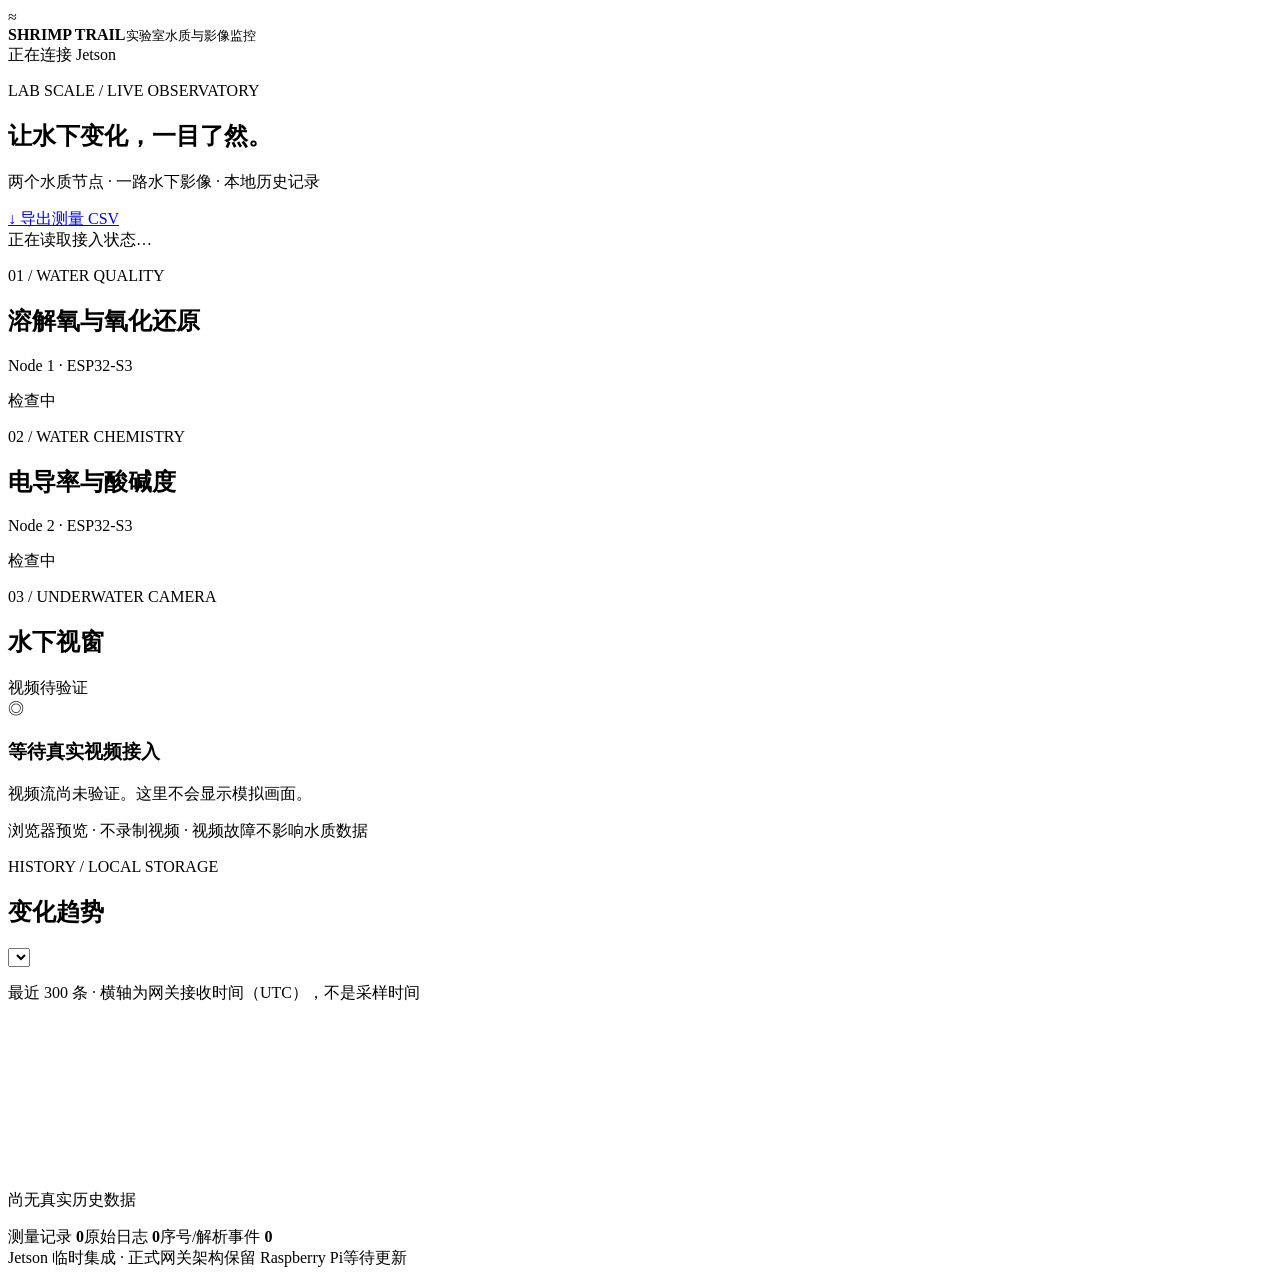
==== lab_scale/jetson_web/static/index.html @ 47afb03f "-----" ====
<!doctype html>
<html lang="zh-CN">
<head><meta charset="utf-8"><meta name="viewport" content="width=device-width,initial-scale=1"><title>Shrimp Trail · 实验室监控</title><link rel="stylesheet" href="/style.css"><script src="/app.js" defer></script></head>
<body>
<header><div class="brand"><span class="logo">≈</span><div><strong>SHRIMP TRAIL</strong><small>实验室水质与影像监控</small></div></div><div class="gateway"><span id="serverDot" class="dot"></span><span id="gateway">正在连接 Jetson</span></div></header>
<main><section class="intro"><div><p class="eyebrow">LAB SCALE / LIVE OBSERVATORY</p><h1>让水下变化，一目了然。</h1><p class="muted">两个水质节点 · 一路水下影像 · 本地历史记录</p></div><a class="button" href="/export.csv">↓ 导出测量 CSV</a></section>
<div id="notice" class="notice">正在读取接入状态…</div>
<section class="sensor-grid" aria-label="水质节点">
<article class="panel"><div class="panel-head"><div><p class="eyebrow">01 / WATER QUALITY</p><h2>溶解氧与氧化还原</h2><p class="muted">Node 1 · ESP32-S3</p></div><span id="status-shrimp-node01" class="badge">检查中</span></div><div id="metrics-shrimp-node01" class="metrics"></div><div id="detail-shrimp-node01" class="node-detail"></div></article>
<article class="panel"><div class="panel-head"><div><p class="eyebrow">02 / WATER CHEMISTRY</p><h2>电导率与酸碱度</h2><p class="muted">Node 2 · ESP32-S3</p></div><span id="status-shrimp-node02" class="badge">检查中</span></div><div id="metrics-shrimp-node02" class="metrics"></div><div id="detail-shrimp-node02" class="node-detail"></div></article>
</section>
<section class="lower-grid"><article class="panel camera-panel"><div class="panel-head"><div><p class="eyebrow">03 / UNDERWATER CAMERA</p><h2>水下视窗</h2></div><span id="cameraStatus" class="badge">视频待验证</span></div><div class="camera-stage"><img id="cameraFrame" alt="相机实时解码画面" hidden><div id="cameraEmpty"><div class="camera-icon">◎</div><h3>等待真实视频接入</h3><p>视频流尚未验证。这里不会显示模拟画面。</p></div></div><p class="muted camera-note">浏览器预览 · 不录制视频 · 视频故障不影响水质数据</p></article>
<article class="panel"><div class="panel-head"><div><p class="eyebrow">HISTORY / LOCAL STORAGE</p><h2>变化趋势</h2></div><select id="series" aria-label="选择历史曲线"></select></div><p class="muted">最近 300 条 · 横轴为网关接收时间（UTC），不是采样时间</p><canvas id="chart" aria-label="历史测量趋势"></canvas><p id="chartMessage" class="muted">尚无真实历史数据</p><div class="history-footer"><span>测量记录 <b id="count">0</b></span><span>原始日志 <b id="rawCount">0</b></span><span>序号/解析事件 <b id="issueCount">0</b></span></div></article></section>
<footer><span>Jetson 临时集成 · 正式网关架构保留 Raspberry Pi</span><span id="lastUpdate">等待更新</span></footer></main>
</body></html>
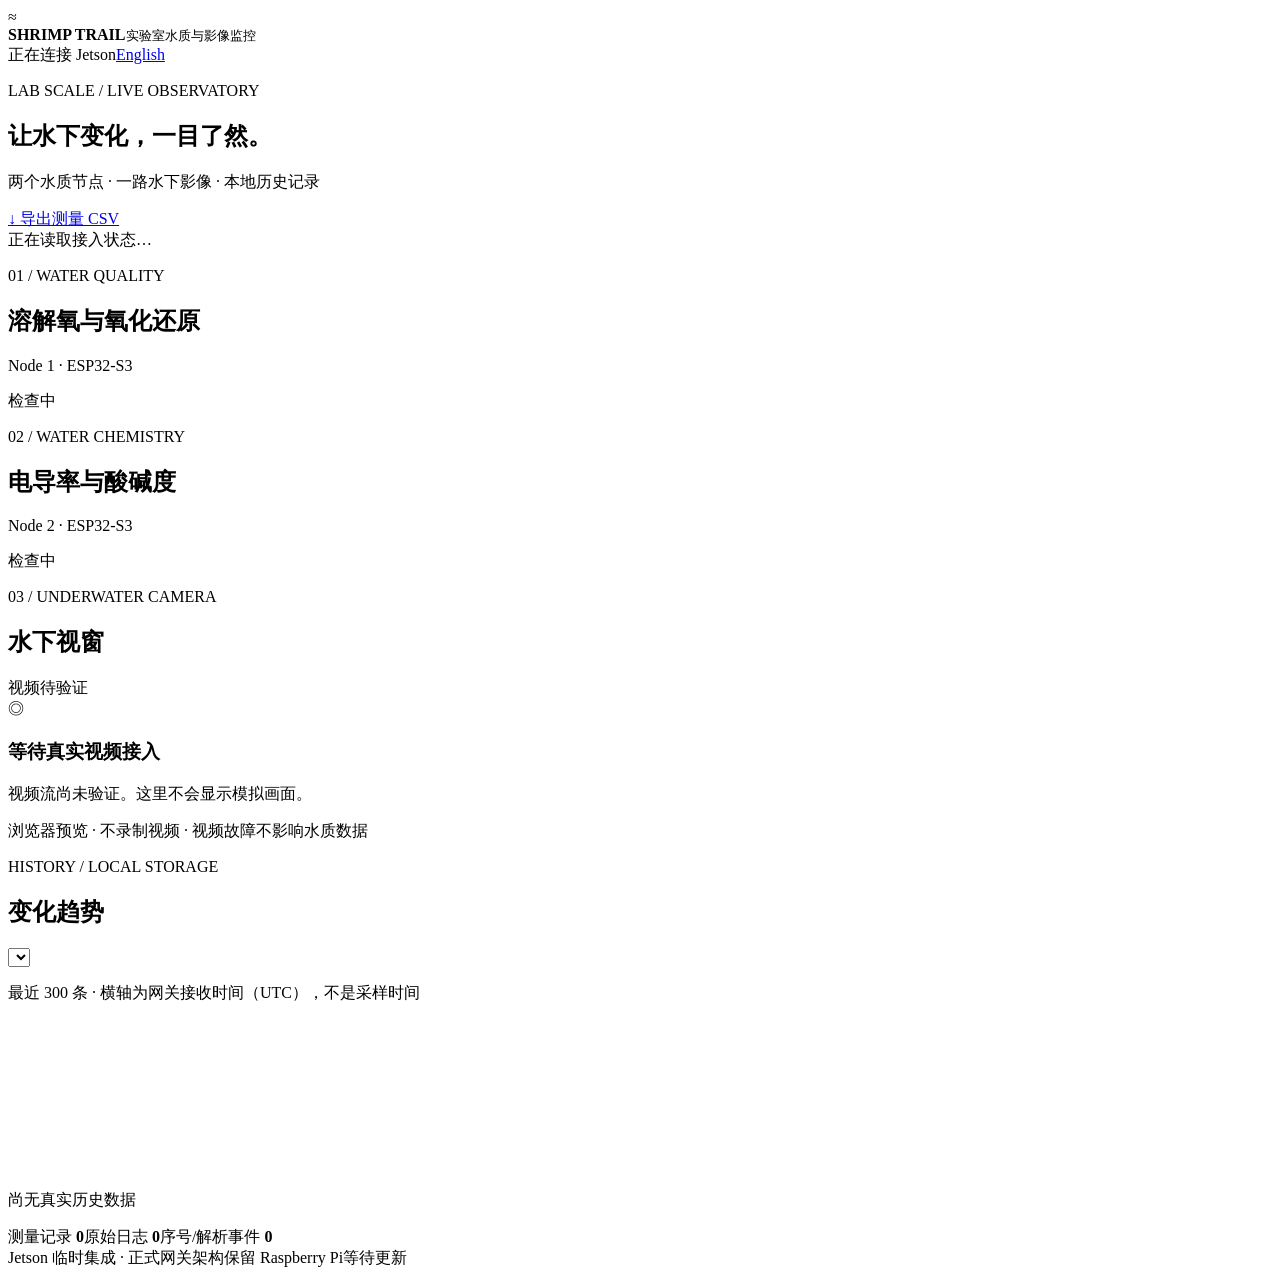
==== commit a7a19b73: "00000926" ====
--- a/lab_scale/jetson_web/static/index.html
+++ b/lab_scale/jetson_web/static/index.html
@@ -2,7 +2,7 @@
 <html lang="zh-CN">
 <head><meta charset="utf-8"><meta name="viewport" content="width=device-width,initial-scale=1"><title>Shrimp Trail · 实验室监控</title><link rel="stylesheet" href="/style.css"><script src="/app.js" defer></script></head>
 <body>
-<header><div class="brand"><span class="logo">≈</span><div><strong>SHRIMP TRAIL</strong><small>实验室水质与影像监控</small></div></div><div class="gateway"><span id="serverDot" class="dot"></span><span id="gateway">正在连接 Jetson</span></div></header>
+<header><div class="brand"><span class="logo">≈</span><div><strong>SHRIMP TRAIL</strong><small>实验室水质与影像监控</small></div></div><div class="gateway"><span id="serverDot" class="dot"></span><span id="gateway">正在连接 Jetson</span><a class="lang" href="/en" lang="en">English</a></div></header>
 <main><section class="intro"><div><p class="eyebrow">LAB SCALE / LIVE OBSERVATORY</p><h1>让水下变化，一目了然。</h1><p class="muted">两个水质节点 · 一路水下影像 · 本地历史记录</p></div><a class="button" href="/export.csv">↓ 导出测量 CSV</a></section>
 <div id="notice" class="notice">正在读取接入状态…</div>
 <section class="sensor-grid" aria-label="水质节点">
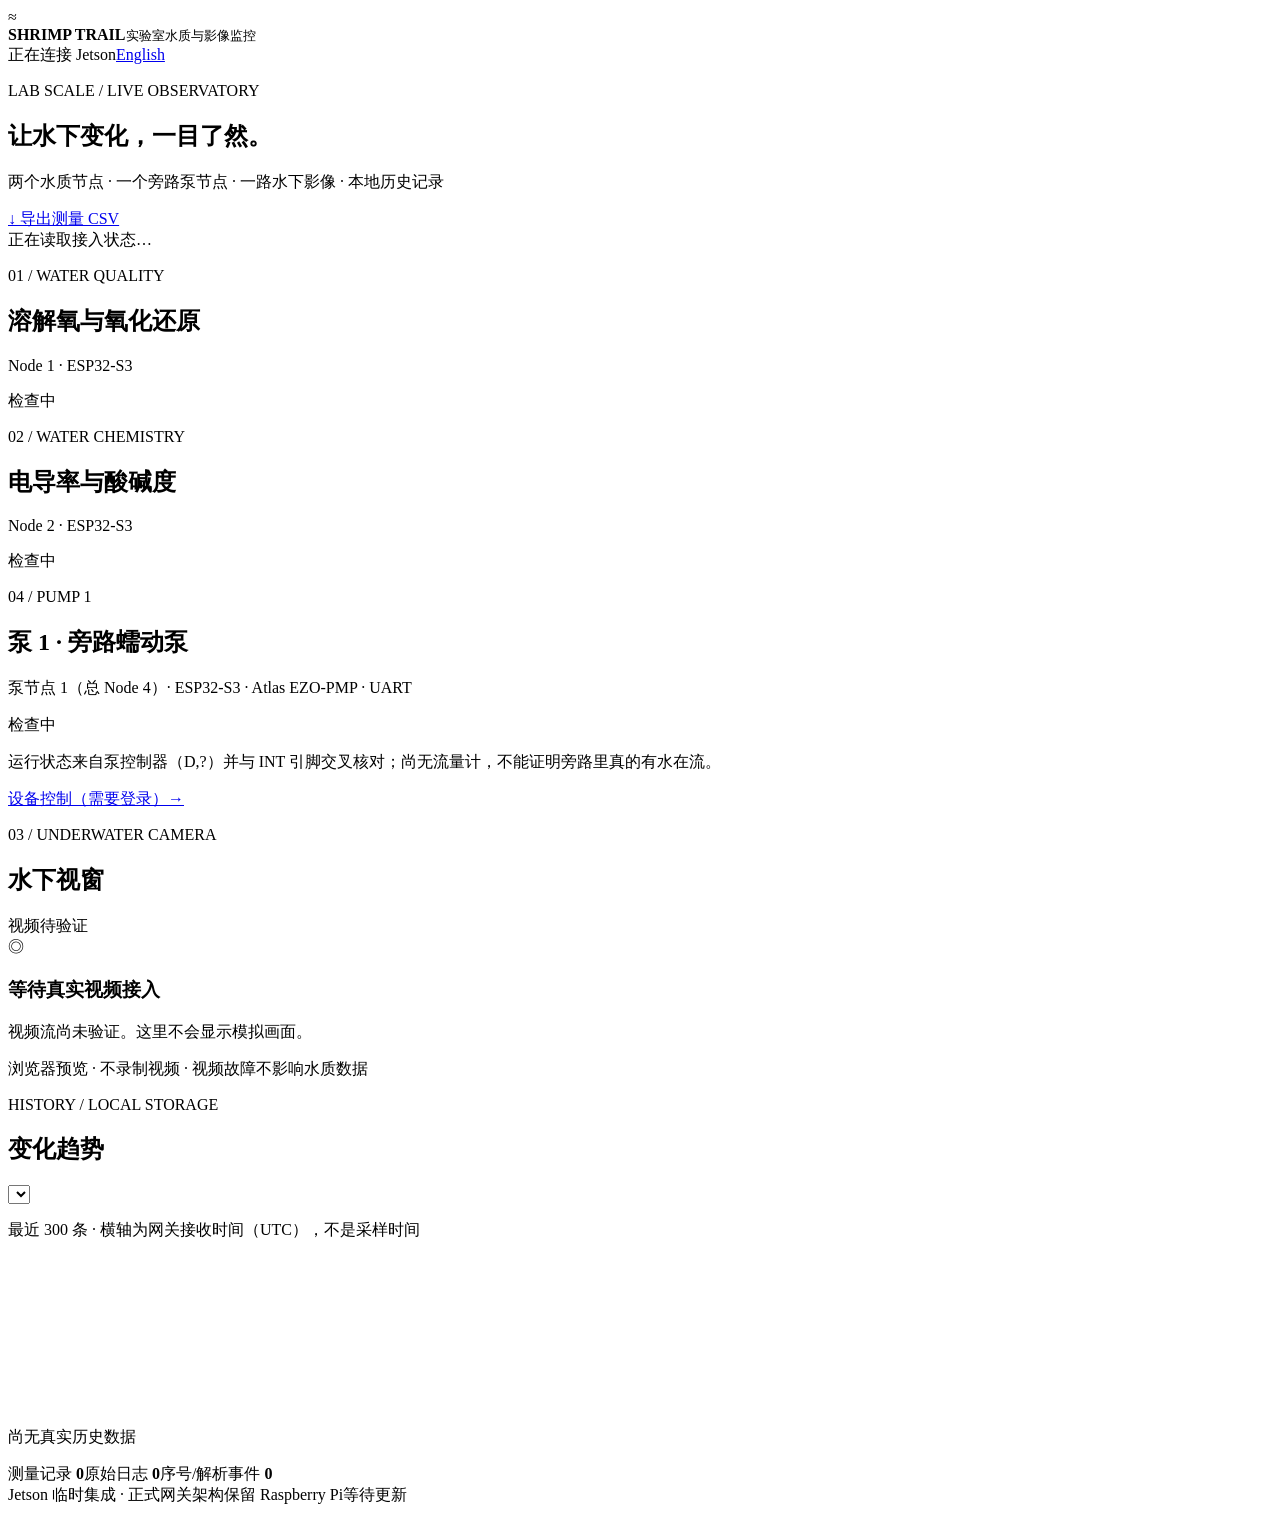
==== commit a686b583: "---" ====
--- a/lab_scale/jetson_web/static/index.html
+++ b/lab_scale/jetson_web/static/index.html
@@ -3,11 +3,12 @@
 <head><meta charset="utf-8"><meta name="viewport" content="width=device-width,initial-scale=1"><title>Shrimp Trail · 实验室监控</title><link rel="stylesheet" href="/style.css"><script src="/app.js" defer></script></head>
 <body>
 <header><div class="brand"><span class="logo">≈</span><div><strong>SHRIMP TRAIL</strong><small>实验室水质与影像监控</small></div></div><div class="gateway"><span id="serverDot" class="dot"></span><span id="gateway">正在连接 Jetson</span><a class="lang" href="/en" lang="en">English</a></div></header>
-<main><section class="intro"><div><p class="eyebrow">LAB SCALE / LIVE OBSERVATORY</p><h1>让水下变化，一目了然。</h1><p class="muted">两个水质节点 · 一路水下影像 · 本地历史记录</p></div><a class="button" href="/export.csv">↓ 导出测量 CSV</a></section>
+<main><section class="intro"><div><p class="eyebrow">LAB SCALE / LIVE OBSERVATORY</p><h1>让水下变化，一目了然。</h1><p class="muted">两个水质节点 · 一个旁路泵节点 · 一路水下影像 · 本地历史记录</p></div><a class="button" href="/export.csv">↓ 导出测量 CSV</a></section>
 <div id="notice" class="notice">正在读取接入状态…</div>
 <section class="sensor-grid" aria-label="水质节点">
 <article class="panel"><div class="panel-head"><div><p class="eyebrow">01 / WATER QUALITY</p><h2>溶解氧与氧化还原</h2><p class="muted">Node 1 · ESP32-S3</p></div><span id="status-shrimp-node01" class="badge">检查中</span></div><div id="metrics-shrimp-node01" class="metrics"></div><div id="detail-shrimp-node01" class="node-detail"></div></article>
 <article class="panel"><div class="panel-head"><div><p class="eyebrow">02 / WATER CHEMISTRY</p><h2>电导率与酸碱度</h2><p class="muted">Node 2 · ESP32-S3</p></div><span id="status-shrimp-node02" class="badge">检查中</span></div><div id="metrics-shrimp-node02" class="metrics"></div><div id="detail-shrimp-node02" class="node-detail"></div></article>
+<article class="panel"><div class="panel-head"><div><p class="eyebrow">04 / PUMP 1</p><h2>泵 1 · 旁路蠕动泵</h2><p class="muted">泵节点 1（总 Node 4）· ESP32-S3 · Atlas EZO-PMP · UART</p></div><span id="status-shrimp-node04" class="badge">检查中</span></div><div id="metrics-shrimp-node04" class="metrics"></div><p class="muted">运行状态来自泵控制器（D,?）并与 INT 引脚交叉核对；尚无流量计，不能证明旁路里真的有水在流。</p><p class="muted control-link"><a href="/control">设备控制（需要登录）→</a></p><div id="detail-shrimp-node04" class="node-detail"></div></article>
 </section>
 <section class="lower-grid"><article class="panel camera-panel"><div class="panel-head"><div><p class="eyebrow">03 / UNDERWATER CAMERA</p><h2>水下视窗</h2></div><span id="cameraStatus" class="badge">视频待验证</span></div><div class="camera-stage"><img id="cameraFrame" alt="相机实时解码画面" hidden><div id="cameraEmpty"><div class="camera-icon">◎</div><h3>等待真实视频接入</h3><p>视频流尚未验证。这里不会显示模拟画面。</p></div></div><p class="muted camera-note">浏览器预览 · 不录制视频 · 视频故障不影响水质数据</p></article>
 <article class="panel"><div class="panel-head"><div><p class="eyebrow">HISTORY / LOCAL STORAGE</p><h2>变化趋势</h2></div><select id="series" aria-label="选择历史曲线"></select></div><p class="muted">最近 300 条 · 横轴为网关接收时间（UTC），不是采样时间</p><canvas id="chart" aria-label="历史测量趋势"></canvas><p id="chartMessage" class="muted">尚无真实历史数据</p><div class="history-footer"><span>测量记录 <b id="count">0</b></span><span>原始日志 <b id="rawCount">0</b></span><span>序号/解析事件 <b id="issueCount">0</b></span></div></article></section>
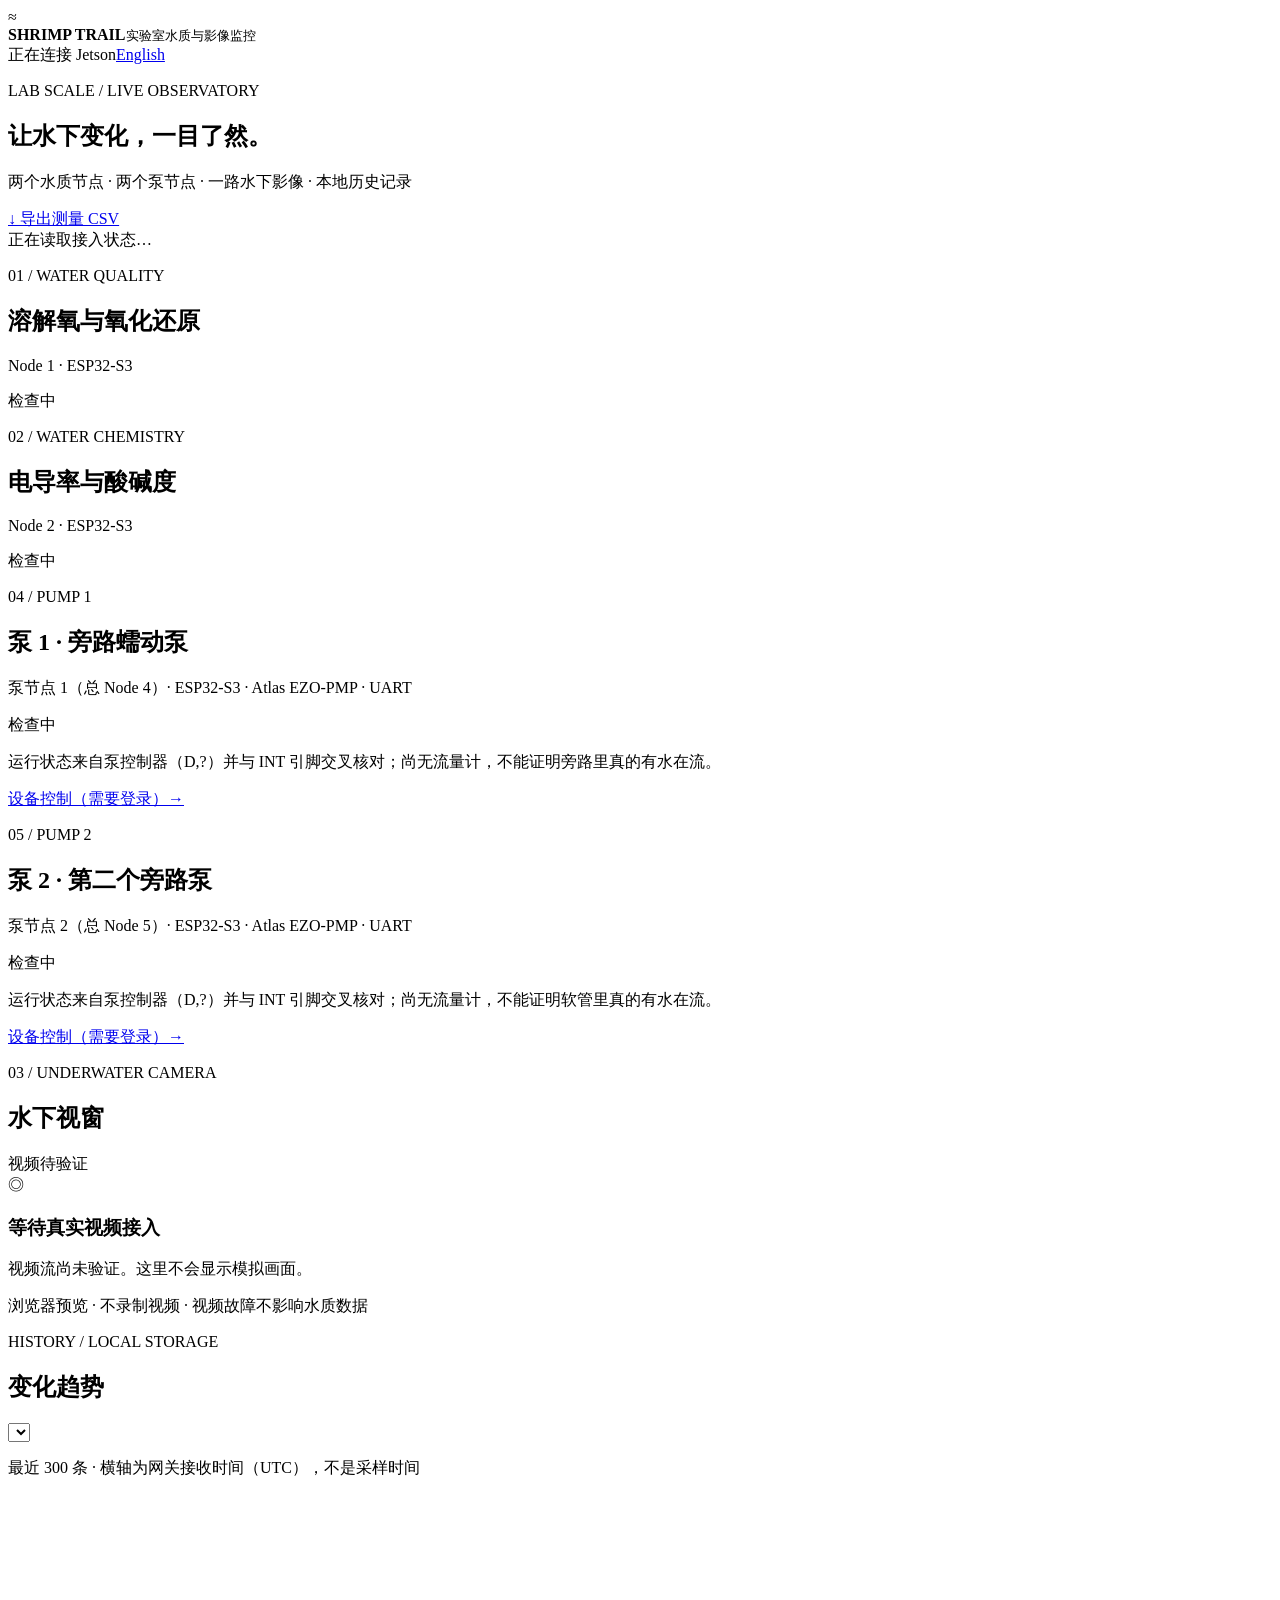
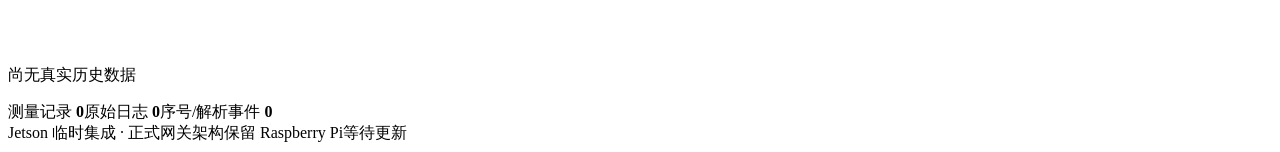
==== commit 4812c9c8: "Add pump-node-2 (pump 2, node 5): firmware, gateway, web pages, calibration" ====
--- a/lab_scale/jetson_web/static/index.html
+++ b/lab_scale/jetson_web/static/index.html
@@ -3,12 +3,13 @@
 <head><meta charset="utf-8"><meta name="viewport" content="width=device-width,initial-scale=1"><title>Shrimp Trail · 实验室监控</title><link rel="stylesheet" href="/style.css"><script src="/app.js" defer></script></head>
 <body>
 <header><div class="brand"><span class="logo">≈</span><div><strong>SHRIMP TRAIL</strong><small>实验室水质与影像监控</small></div></div><div class="gateway"><span id="serverDot" class="dot"></span><span id="gateway">正在连接 Jetson</span><a class="lang" href="/en" lang="en">English</a></div></header>
-<main><section class="intro"><div><p class="eyebrow">LAB SCALE / LIVE OBSERVATORY</p><h1>让水下变化，一目了然。</h1><p class="muted">两个水质节点 · 一个旁路泵节点 · 一路水下影像 · 本地历史记录</p></div><a class="button" href="/export.csv">↓ 导出测量 CSV</a></section>
+<main><section class="intro"><div><p class="eyebrow">LAB SCALE / LIVE OBSERVATORY</p><h1>让水下变化，一目了然。</h1><p class="muted">两个水质节点 · 两个泵节点 · 一路水下影像 · 本地历史记录</p></div><a class="button" href="/export.csv">↓ 导出测量 CSV</a></section>
 <div id="notice" class="notice">正在读取接入状态…</div>
 <section class="sensor-grid" aria-label="水质节点">
 <article class="panel"><div class="panel-head"><div><p class="eyebrow">01 / WATER QUALITY</p><h2>溶解氧与氧化还原</h2><p class="muted">Node 1 · ESP32-S3</p></div><span id="status-shrimp-node01" class="badge">检查中</span></div><div id="metrics-shrimp-node01" class="metrics"></div><div id="detail-shrimp-node01" class="node-detail"></div></article>
 <article class="panel"><div class="panel-head"><div><p class="eyebrow">02 / WATER CHEMISTRY</p><h2>电导率与酸碱度</h2><p class="muted">Node 2 · ESP32-S3</p></div><span id="status-shrimp-node02" class="badge">检查中</span></div><div id="metrics-shrimp-node02" class="metrics"></div><div id="detail-shrimp-node02" class="node-detail"></div></article>
 <article class="panel"><div class="panel-head"><div><p class="eyebrow">04 / PUMP 1</p><h2>泵 1 · 旁路蠕动泵</h2><p class="muted">泵节点 1（总 Node 4）· ESP32-S3 · Atlas EZO-PMP · UART</p></div><span id="status-shrimp-node04" class="badge">检查中</span></div><div id="metrics-shrimp-node04" class="metrics"></div><p class="muted">运行状态来自泵控制器（D,?）并与 INT 引脚交叉核对；尚无流量计，不能证明旁路里真的有水在流。</p><p class="muted control-link"><a href="/control">设备控制（需要登录）→</a></p><div id="detail-shrimp-node04" class="node-detail"></div></article>
+<article class="panel"><div class="panel-head"><div><p class="eyebrow">05 / PUMP 2</p><h2>泵 2 · 第二个旁路泵</h2><p class="muted">泵节点 2（总 Node 5）· ESP32-S3 · Atlas EZO-PMP · UART</p></div><span id="status-shrimp-node05" class="badge">检查中</span></div><div id="metrics-shrimp-node05" class="metrics"></div><p class="muted">运行状态来自泵控制器（D,?）并与 INT 引脚交叉核对；尚无流量计，不能证明软管里真的有水在流。</p><p class="muted control-link"><a href="/control">设备控制（需要登录）→</a></p><div id="detail-shrimp-node05" class="node-detail"></div></article>
 </section>
 <section class="lower-grid"><article class="panel camera-panel"><div class="panel-head"><div><p class="eyebrow">03 / UNDERWATER CAMERA</p><h2>水下视窗</h2></div><span id="cameraStatus" class="badge">视频待验证</span></div><div class="camera-stage"><img id="cameraFrame" alt="相机实时解码画面" hidden><div id="cameraEmpty"><div class="camera-icon">◎</div><h3>等待真实视频接入</h3><p>视频流尚未验证。这里不会显示模拟画面。</p></div></div><p class="muted camera-note">浏览器预览 · 不录制视频 · 视频故障不影响水质数据</p></article>
 <article class="panel"><div class="panel-head"><div><p class="eyebrow">HISTORY / LOCAL STORAGE</p><h2>变化趋势</h2></div><select id="series" aria-label="选择历史曲线"></select></div><p class="muted">最近 300 条 · 横轴为网关接收时间（UTC），不是采样时间</p><canvas id="chart" aria-label="历史测量趋势"></canvas><p id="chartMessage" class="muted">尚无真实历史数据</p><div class="history-footer"><span>测量记录 <b id="count">0</b></span><span>原始日志 <b id="rawCount">0</b></span><span>序号/解析事件 <b id="issueCount">0</b></span></div></article></section>
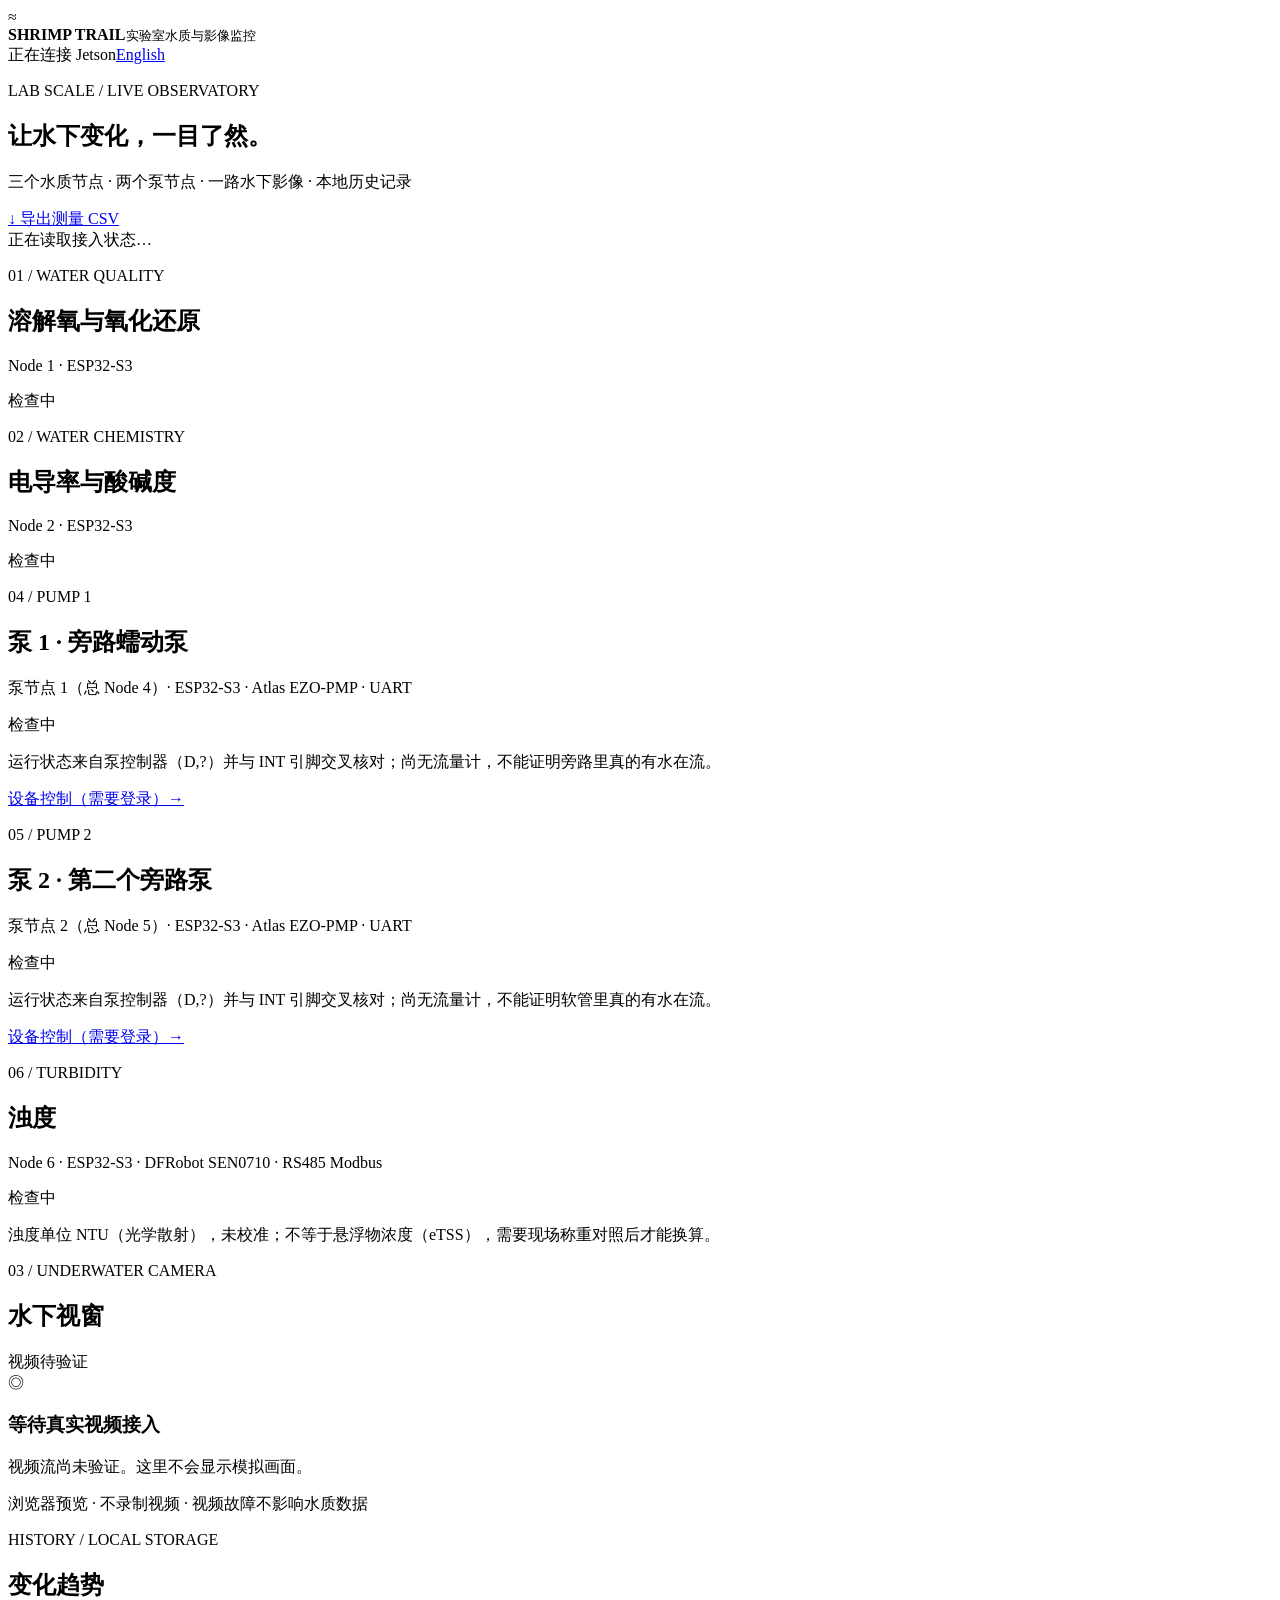
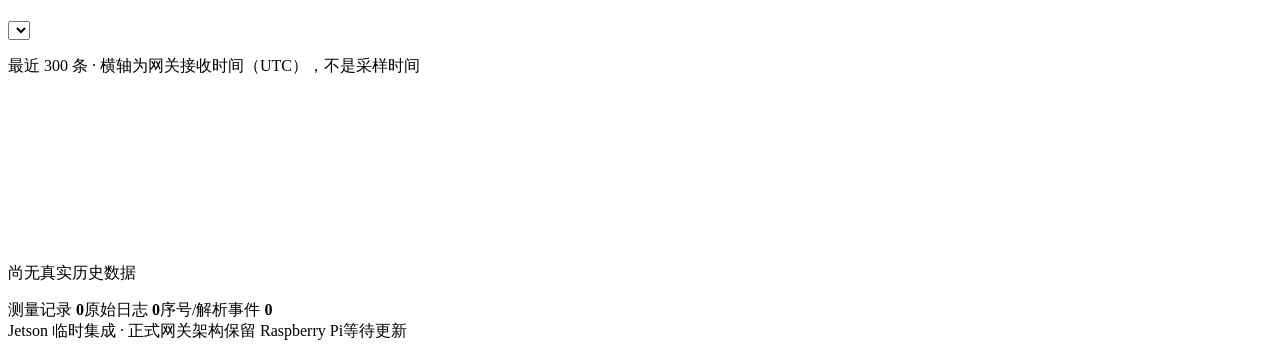
==== commit f4ae36fe: "---node 6---" ====
--- a/lab_scale/jetson_web/static/index.html
+++ b/lab_scale/jetson_web/static/index.html
@@ -3,13 +3,14 @@
 <head><meta charset="utf-8"><meta name="viewport" content="width=device-width,initial-scale=1"><title>Shrimp Trail · 实验室监控</title><link rel="stylesheet" href="/style.css"><script src="/app.js" defer></script></head>
 <body>
 <header><div class="brand"><span class="logo">≈</span><div><strong>SHRIMP TRAIL</strong><small>实验室水质与影像监控</small></div></div><div class="gateway"><span id="serverDot" class="dot"></span><span id="gateway">正在连接 Jetson</span><a class="lang" href="/en" lang="en">English</a></div></header>
-<main><section class="intro"><div><p class="eyebrow">LAB SCALE / LIVE OBSERVATORY</p><h1>让水下变化，一目了然。</h1><p class="muted">两个水质节点 · 两个泵节点 · 一路水下影像 · 本地历史记录</p></div><a class="button" href="/export.csv">↓ 导出测量 CSV</a></section>
+<main><section class="intro"><div><p class="eyebrow">LAB SCALE / LIVE OBSERVATORY</p><h1>让水下变化，一目了然。</h1><p class="muted">三个水质节点 · 两个泵节点 · 一路水下影像 · 本地历史记录</p></div><a class="button" href="/export.csv">↓ 导出测量 CSV</a></section>
 <div id="notice" class="notice">正在读取接入状态…</div>
 <section class="sensor-grid" aria-label="水质节点">
 <article class="panel"><div class="panel-head"><div><p class="eyebrow">01 / WATER QUALITY</p><h2>溶解氧与氧化还原</h2><p class="muted">Node 1 · ESP32-S3</p></div><span id="status-shrimp-node01" class="badge">检查中</span></div><div id="metrics-shrimp-node01" class="metrics"></div><div id="detail-shrimp-node01" class="node-detail"></div></article>
 <article class="panel"><div class="panel-head"><div><p class="eyebrow">02 / WATER CHEMISTRY</p><h2>电导率与酸碱度</h2><p class="muted">Node 2 · ESP32-S3</p></div><span id="status-shrimp-node02" class="badge">检查中</span></div><div id="metrics-shrimp-node02" class="metrics"></div><div id="detail-shrimp-node02" class="node-detail"></div></article>
 <article class="panel"><div class="panel-head"><div><p class="eyebrow">04 / PUMP 1</p><h2>泵 1 · 旁路蠕动泵</h2><p class="muted">泵节点 1（总 Node 4）· ESP32-S3 · Atlas EZO-PMP · UART</p></div><span id="status-shrimp-node04" class="badge">检查中</span></div><div id="metrics-shrimp-node04" class="metrics"></div><p class="muted">运行状态来自泵控制器（D,?）并与 INT 引脚交叉核对；尚无流量计，不能证明旁路里真的有水在流。</p><p class="muted control-link"><a href="/control">设备控制（需要登录）→</a></p><div id="detail-shrimp-node04" class="node-detail"></div></article>
 <article class="panel"><div class="panel-head"><div><p class="eyebrow">05 / PUMP 2</p><h2>泵 2 · 第二个旁路泵</h2><p class="muted">泵节点 2（总 Node 5）· ESP32-S3 · Atlas EZO-PMP · UART</p></div><span id="status-shrimp-node05" class="badge">检查中</span></div><div id="metrics-shrimp-node05" class="metrics"></div><p class="muted">运行状态来自泵控制器（D,?）并与 INT 引脚交叉核对；尚无流量计，不能证明软管里真的有水在流。</p><p class="muted control-link"><a href="/control">设备控制（需要登录）→</a></p><div id="detail-shrimp-node05" class="node-detail"></div></article>
+<article class="panel"><div class="panel-head"><div><p class="eyebrow">06 / TURBIDITY</p><h2>浊度</h2><p class="muted">Node 6 · ESP32-S3 · DFRobot SEN0710 · RS485 Modbus</p></div><span id="status-shrimp-node06" class="badge">检查中</span></div><div id="metrics-shrimp-node06" class="metrics"></div><p class="muted">浊度单位 NTU（光学散射），未校准；不等于悬浮物浓度（eTSS），需要现场称重对照后才能换算。</p><div id="detail-shrimp-node06" class="node-detail"></div></article>
 </section>
 <section class="lower-grid"><article class="panel camera-panel"><div class="panel-head"><div><p class="eyebrow">03 / UNDERWATER CAMERA</p><h2>水下视窗</h2></div><span id="cameraStatus" class="badge">视频待验证</span></div><div class="camera-stage"><img id="cameraFrame" alt="相机实时解码画面" hidden><div id="cameraEmpty"><div class="camera-icon">◎</div><h3>等待真实视频接入</h3><p>视频流尚未验证。这里不会显示模拟画面。</p></div></div><p class="muted camera-note">浏览器预览 · 不录制视频 · 视频故障不影响水质数据</p></article>
 <article class="panel"><div class="panel-head"><div><p class="eyebrow">HISTORY / LOCAL STORAGE</p><h2>变化趋势</h2></div><select id="series" aria-label="选择历史曲线"></select></div><p class="muted">最近 300 条 · 横轴为网关接收时间（UTC），不是采样时间</p><canvas id="chart" aria-label="历史测量趋势"></canvas><p id="chartMessage" class="muted">尚无真实历史数据</p><div class="history-footer"><span>测量记录 <b id="count">0</b></span><span>原始日志 <b id="rawCount">0</b></span><span>序号/解析事件 <b id="issueCount">0</b></span></div></article></section>
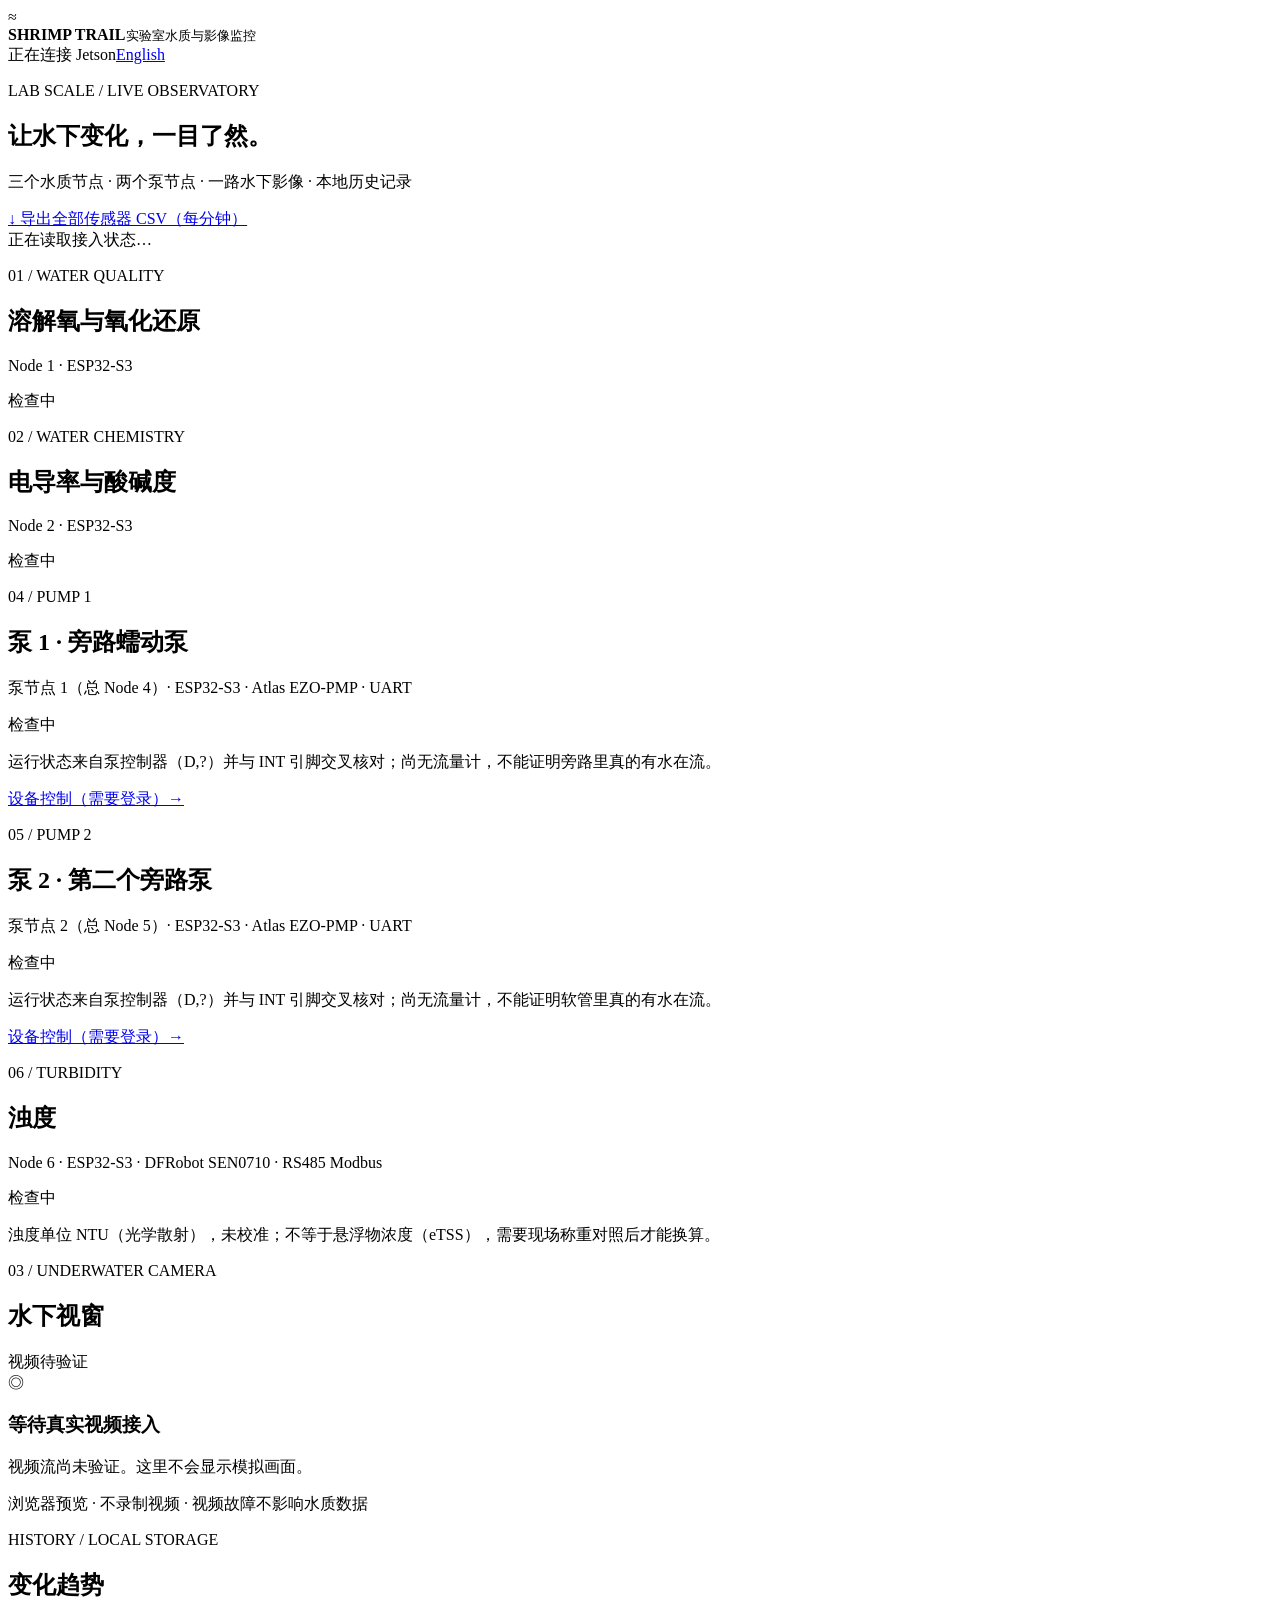
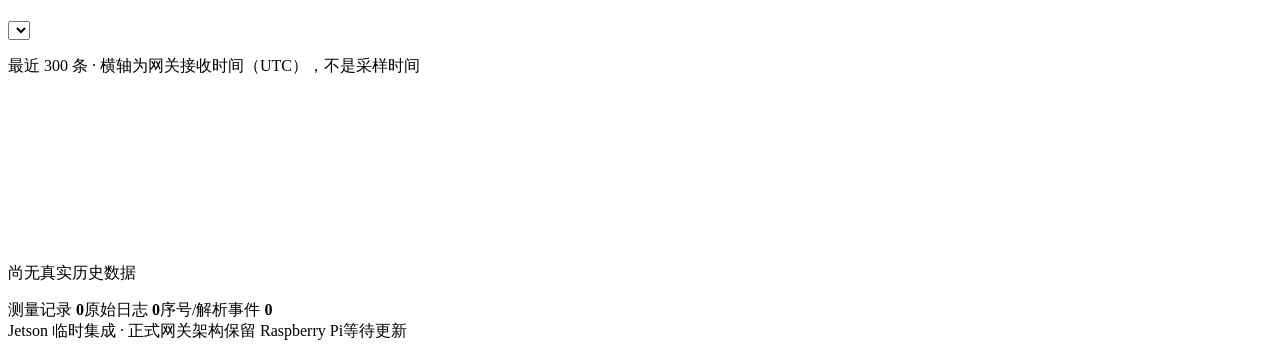
==== commit ae870be4: "---" ====
--- a/lab_scale/jetson_web/static/index.html
+++ b/lab_scale/jetson_web/static/index.html
@@ -3,7 +3,7 @@
 <head><meta charset="utf-8"><meta name="viewport" content="width=device-width,initial-scale=1"><title>Shrimp Trail · 实验室监控</title><link rel="stylesheet" href="/style.css"><script src="/app.js" defer></script></head>
 <body>
 <header><div class="brand"><span class="logo">≈</span><div><strong>SHRIMP TRAIL</strong><small>实验室水质与影像监控</small></div></div><div class="gateway"><span id="serverDot" class="dot"></span><span id="gateway">正在连接 Jetson</span><a class="lang" href="/en" lang="en">English</a></div></header>
-<main><section class="intro"><div><p class="eyebrow">LAB SCALE / LIVE OBSERVATORY</p><h1>让水下变化，一目了然。</h1><p class="muted">三个水质节点 · 两个泵节点 · 一路水下影像 · 本地历史记录</p></div><a class="button" href="/export.csv">↓ 导出测量 CSV</a></section>
+<main><section class="intro"><div><p class="eyebrow">LAB SCALE / LIVE OBSERVATORY</p><h1>让水下变化，一目了然。</h1><p class="muted">三个水质节点 · 两个泵节点 · 一路水下影像 · 本地历史记录</p></div><a class="button" href="/export.csv" title="每个传感器每分钟一条；单个传感器或全部 4 秒数据见各面板下方">↓ 导出全部传感器 CSV（每分钟）</a></section>
 <div id="notice" class="notice">正在读取接入状态…</div>
 <section class="sensor-grid" aria-label="水质节点">
 <article class="panel"><div class="panel-head"><div><p class="eyebrow">01 / WATER QUALITY</p><h2>溶解氧与氧化还原</h2><p class="muted">Node 1 · ESP32-S3</p></div><span id="status-shrimp-node01" class="badge">检查中</span></div><div id="metrics-shrimp-node01" class="metrics"></div><div id="detail-shrimp-node01" class="node-detail"></div></article>
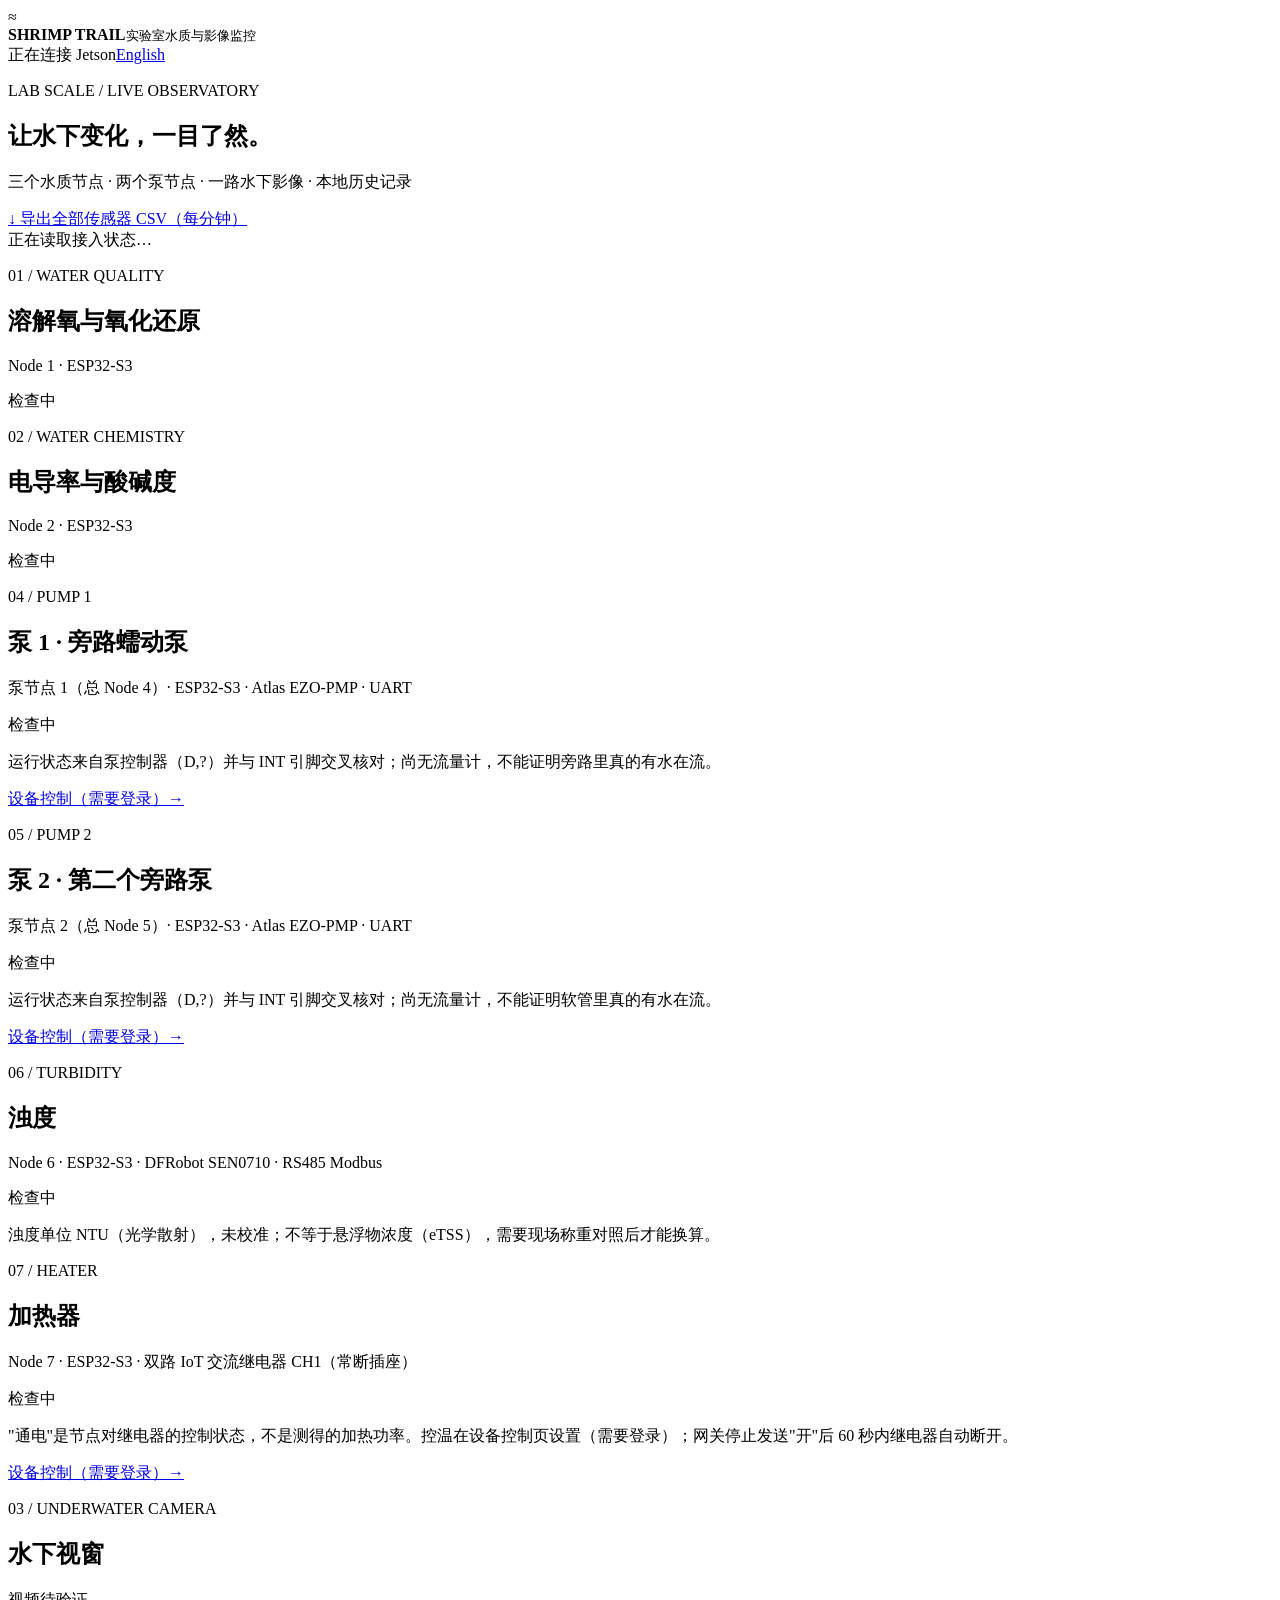
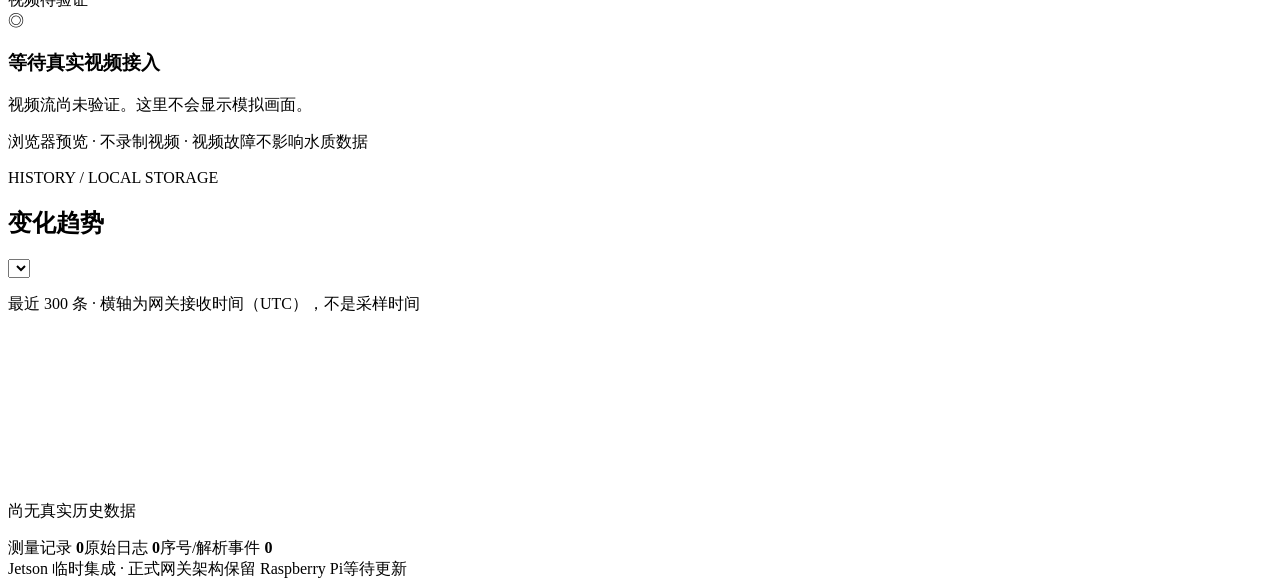
==== commit 92ab819e: "----101222026----heater" ====
--- a/lab_scale/jetson_web/static/index.html
+++ b/lab_scale/jetson_web/static/index.html
@@ -11,6 +11,7 @@
 <article class="panel"><div class="panel-head"><div><p class="eyebrow">04 / PUMP 1</p><h2>泵 1 · 旁路蠕动泵</h2><p class="muted">泵节点 1（总 Node 4）· ESP32-S3 · Atlas EZO-PMP · UART</p></div><span id="status-shrimp-node04" class="badge">检查中</span></div><div id="metrics-shrimp-node04" class="metrics"></div><p class="muted">运行状态来自泵控制器（D,?）并与 INT 引脚交叉核对；尚无流量计，不能证明旁路里真的有水在流。</p><p class="muted control-link"><a href="/control">设备控制（需要登录）→</a></p><div id="detail-shrimp-node04" class="node-detail"></div></article>
 <article class="panel"><div class="panel-head"><div><p class="eyebrow">05 / PUMP 2</p><h2>泵 2 · 第二个旁路泵</h2><p class="muted">泵节点 2（总 Node 5）· ESP32-S3 · Atlas EZO-PMP · UART</p></div><span id="status-shrimp-node05" class="badge">检查中</span></div><div id="metrics-shrimp-node05" class="metrics"></div><p class="muted">运行状态来自泵控制器（D,?）并与 INT 引脚交叉核对；尚无流量计，不能证明软管里真的有水在流。</p><p class="muted control-link"><a href="/control">设备控制（需要登录）→</a></p><div id="detail-shrimp-node05" class="node-detail"></div></article>
 <article class="panel"><div class="panel-head"><div><p class="eyebrow">06 / TURBIDITY</p><h2>浊度</h2><p class="muted">Node 6 · ESP32-S3 · DFRobot SEN0710 · RS485 Modbus</p></div><span id="status-shrimp-node06" class="badge">检查中</span></div><div id="metrics-shrimp-node06" class="metrics"></div><p class="muted">浊度单位 NTU（光学散射），未校准；不等于悬浮物浓度（eTSS），需要现场称重对照后才能换算。</p><div id="detail-shrimp-node06" class="node-detail"></div></article>
+<article class="panel"><div class="panel-head"><div><p class="eyebrow">07 / HEATER</p><h2>加热器</h2><p class="muted">Node 7 · ESP32-S3 · 双路 IoT 交流继电器 CH1（常断插座）</p></div><span id="status-shrimp-node07" class="badge">检查中</span></div><div id="metrics-shrimp-node07" class="metrics"></div><p class="muted">"通电"是节点对继电器的控制状态，不是测得的加热功率。控温在设备控制页设置（需要登录）；网关停止发送"开"后 60 秒内继电器自动断开。</p><p class="muted control-link"><a href="/control">设备控制（需要登录）→</a></p><div id="detail-shrimp-node07" class="node-detail"></div></article>
 </section>
 <section class="lower-grid"><article class="panel camera-panel"><div class="panel-head"><div><p class="eyebrow">03 / UNDERWATER CAMERA</p><h2>水下视窗</h2></div><span id="cameraStatus" class="badge">视频待验证</span></div><div class="camera-stage"><img id="cameraFrame" alt="相机实时解码画面" hidden><div id="cameraEmpty"><div class="camera-icon">◎</div><h3>等待真实视频接入</h3><p>视频流尚未验证。这里不会显示模拟画面。</p></div></div><p class="muted camera-note">浏览器预览 · 不录制视频 · 视频故障不影响水质数据</p></article>
 <article class="panel"><div class="panel-head"><div><p class="eyebrow">HISTORY / LOCAL STORAGE</p><h2>变化趋势</h2></div><select id="series" aria-label="选择历史曲线"></select></div><p class="muted">最近 300 条 · 横轴为网关接收时间（UTC），不是采样时间</p><canvas id="chart" aria-label="历史测量趋势"></canvas><p id="chartMessage" class="muted">尚无真实历史数据</p><div class="history-footer"><span>测量记录 <b id="count">0</b></span><span>原始日志 <b id="rawCount">0</b></span><span>序号/解析事件 <b id="issueCount">0</b></span></div></article></section>
